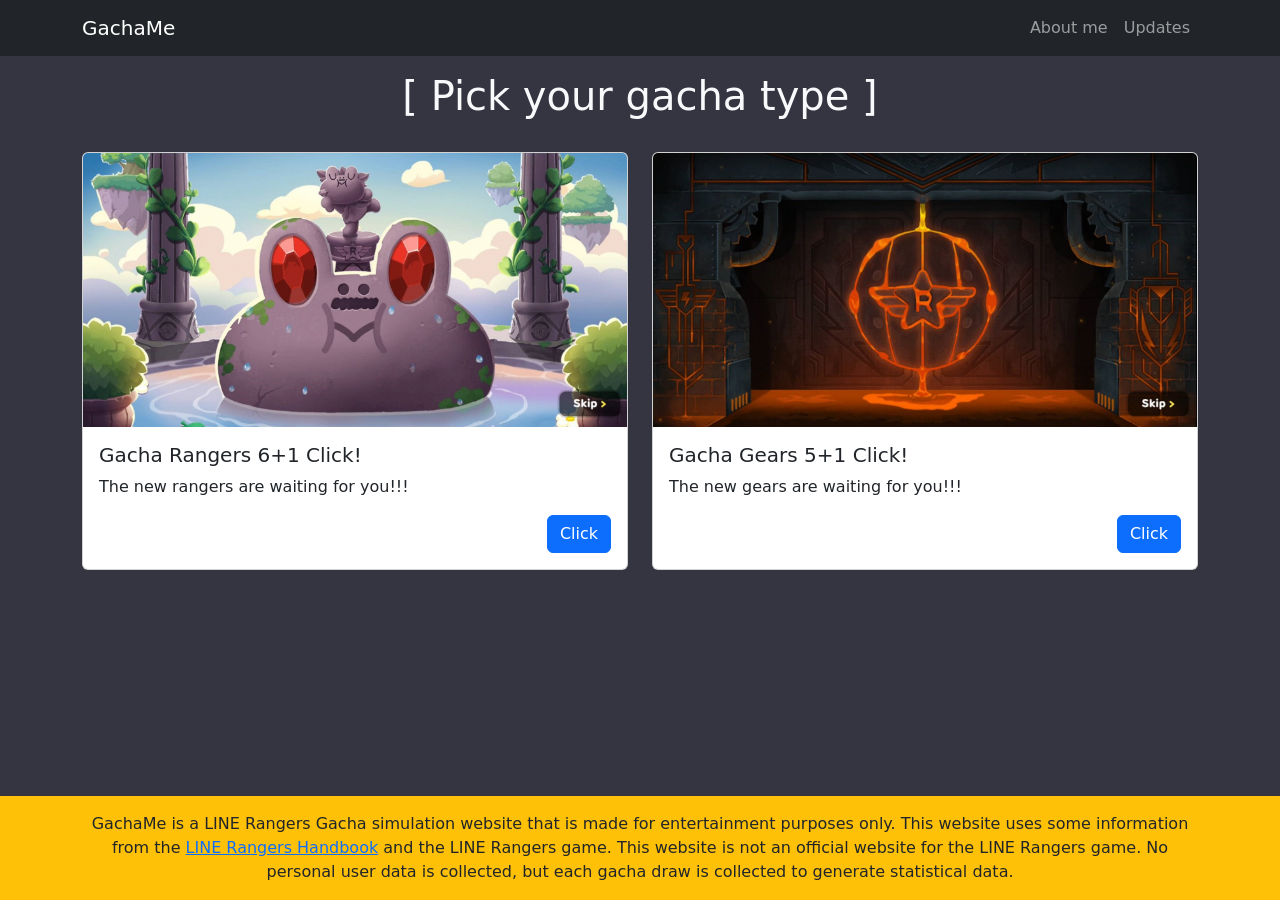
==== public/index.html @ 63be348f "Update index.html" ====
<!DOCTYPE html>
<html lang="en">

<head>
    <meta charset="UTF-8">
    <meta name="viewport" content="width=device-width, initial-scale=1.0">
    <meta name="description"
        content="GachaMe - เว็บจำลองสุ่มกาชาเกม LINE Rangers ที่ครบครัน สนุกกับการสุ่มไอเทมและตัวละครแบบสมจริงสำหรับแฟนเกมไลน์เรนเจอร์!">
    <title>GachaMe</title>
    <link rel="icon" href="assets/cover/coupon-logo.png" type="image/png">
    <link rel="stylesheet" href="styles/home.css">
    <link href="https://cdn.jsdelivr.net/npm/bootstrap@5.3.3/dist/css/bootstrap.min.css" rel="stylesheet">
    <script src="https://cdn.jsdelivr.net/npm/bootstrap@5.3.3/dist/js/bootstrap.bundle.min.js"></script>
    <!-- Google tag (gtag.js) -->
    <script async src="https://www.googletagmanager.com/gtag/js?id=G-9NRZTPDTZT"></script>
    <script>
        window.dataLayer = window.dataLayer || [];

        function gtag() {
            dataLayer.push(arguments);
        }
        gtag('js', new Date());

        gtag('config', 'G-9NRZTPDTZT');
    </script>
</head>

<body class="custom-bg">
    <nav class="navbar navbar-expand-sm navbar-dark bg-dark">
        <div class="container">
            <a href="index.html" class="navbar-brand">GachaMe</a>
            <button class="navbar-toggler" data-bs-toggle="collapse" data-bs-target="#navbar1">
                <span class="navbar-toggler-icon"></span>
            </button>
            <div id="navbar1" class="collapse navbar-collapse">
                <ul class="navbar-nav ms-auto">
                    <li class="nav-item">
                        <a href="about-me.html" class="nav-link">About me</a>
                    </li>
                    <li class="nav-item">
                        <a href="updates.html" class="nav-link">Updates</a>
                    </li>
                </ul>
            </div>
        </div>
    </nav>
    <div class="head mt-3 text-light">
        <p class="h1 text-center">[ Pick your gacha type ]</ย>
    </div>
    <div class="container mt-4">
        <div class="row">
            <!-- Card 1 Rangers-->
            <div class="col-md-6 mb-5">
                <a href="rangers-rand.html" class="text-decoration-none">
                    <div class="card">
                        <img src="assets/cover/rangers-banner.jpg" class="card-img-top" alt="Card Image">
                        <div class="card-body">
                            <h5 class="card-title text-dark">Gacha Rangers 6+1 Click!</h5>
                            <p class="card-text mb-3 text-dark">
                                The new rangers are waiting for you!!!
                            </p>
                            <div class="btn-container d-flex justify-content-end">
                                <a href="rangers-rand.html" class="btn btn-primary">Click</a>
                            </div>
                        </div>
                    </div>
                </a>
            </div>

            <!-- Card 2 Gears -->
            <div class="col-md-6 mb-5">
                <a href="gears-rand.html" class="text-decoration-none">
                    <div class="card">
                        <img src="assets/cover/gears-banner.jpg" class="card-img-top" alt="Card Image">
                        <div class="card-body">
                            <h5 class="card-title text-dark">Gacha Gears 5+1 Click!</h5>
                            <p class="card-text mb-3 text-dark">
                                The new gears are waiting for you!!!
                            </p>
                            <div class="btn-container d-flex justify-content-end">
                                <a href="gears-rand.html" class="btn btn-primary">Click</a>
                            </div>
                        </div>
                    </div>
                </a>
            </div>
        </div>
    </div>
    <footer class="bg-warning text-dark mt-auto py-3">
        <div class="container text-center">
            <p class="mb-0">GachaMe is a LINE Rangers Gacha simulation website
                that is made for entertainment purposes only. This website uses
                some information from the <a href="https://rangers.lerico.net/en/rangers-book" target="_blank">LINE
                    Rangers Handbook</a> and the LINE Rangers game.
                This website is not an official website for the LINE Rangers game.
                No personal user data is collected, but each gacha draw is collected
                to generate statistical data.</p>
        </div>
    </footer>
</body>

</html>
---- public/styles/home.css ----
.custom-bg{
    background-color: #343541;
}
/* เพิ่มเอฟเฟกต์ Hover ให้ Card */
.card {
    transition: transform 0.3s ease, box-shadow 0.3s ease;
}
.card:hover {
    transform: scale(1.05); /* ขยายการ์ดเล็กน้อย */
    box-shadow: 0 8px 15px rgba(0, 0, 0, 0.2); /* เพิ่มเงาให้ดูนูน */
}
/* ทำให้ body ใช้ Flexbox */
body {
    display: flex;
    flex-direction: column;
    min-height: 100vh; /* ให้หน้าเว็บมีความสูงเต็มหน้าจอ */
}

footer {
    margin-top: auto; /* ดัน footer ไปด้านล่าง */
}
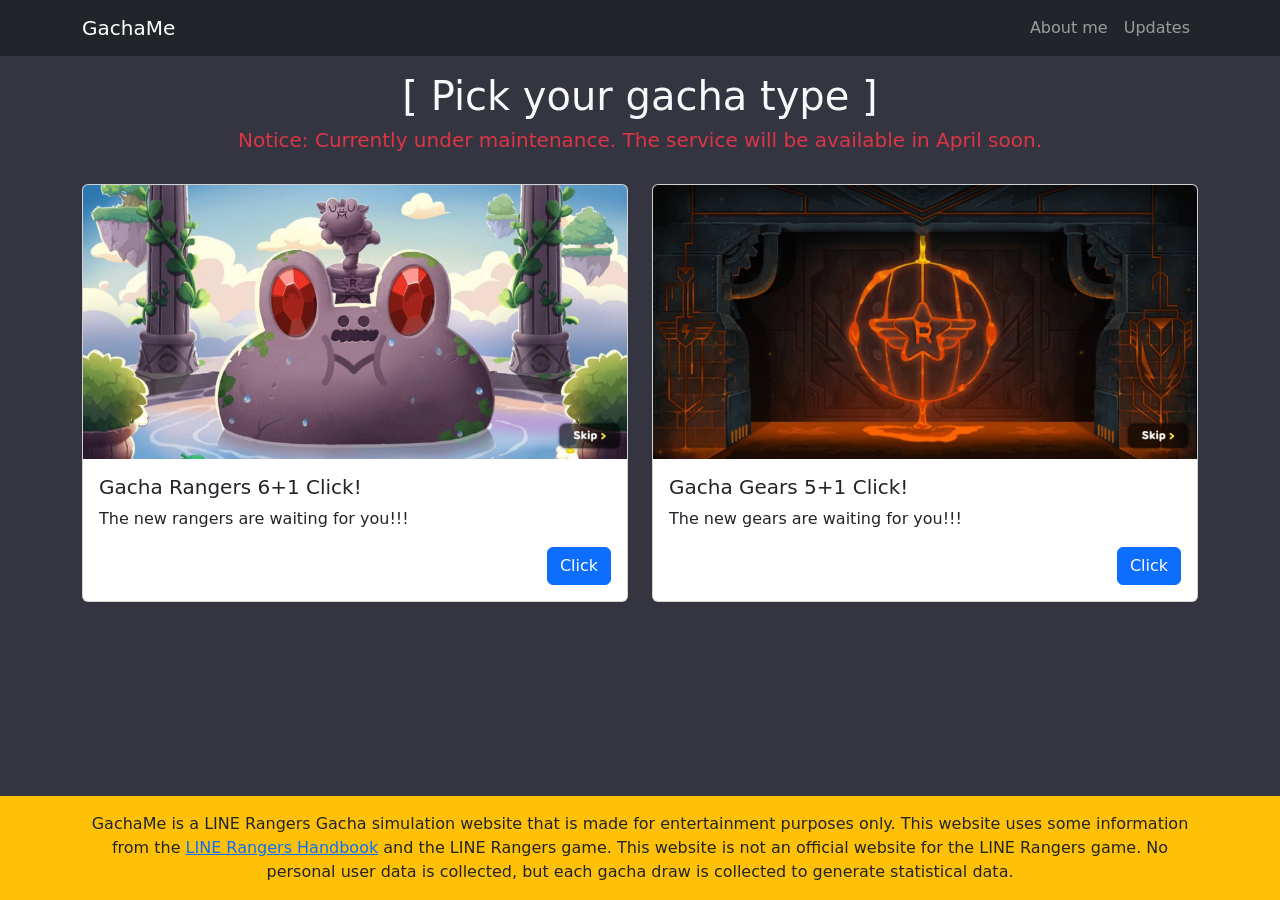
==== commit 6a5018cd: "Update index.html" ====
--- a/public/index.html
+++ b/public/index.html
@@ -45,7 +45,10 @@
         </div>
     </nav>
     <div class="head mt-3 text-light">
-        <p class="h1 text-center">[ Pick your gacha type ]</ย>
+        <p class="h1 text-center">[ Pick your gacha type ]</p>
+        <p class="h5 text-center text-danger">Notice: Currently under maintenance. The service will be available in
+            April soon.
+        </p>
     </div>
     <div class="container mt-4">
         <div class="row">
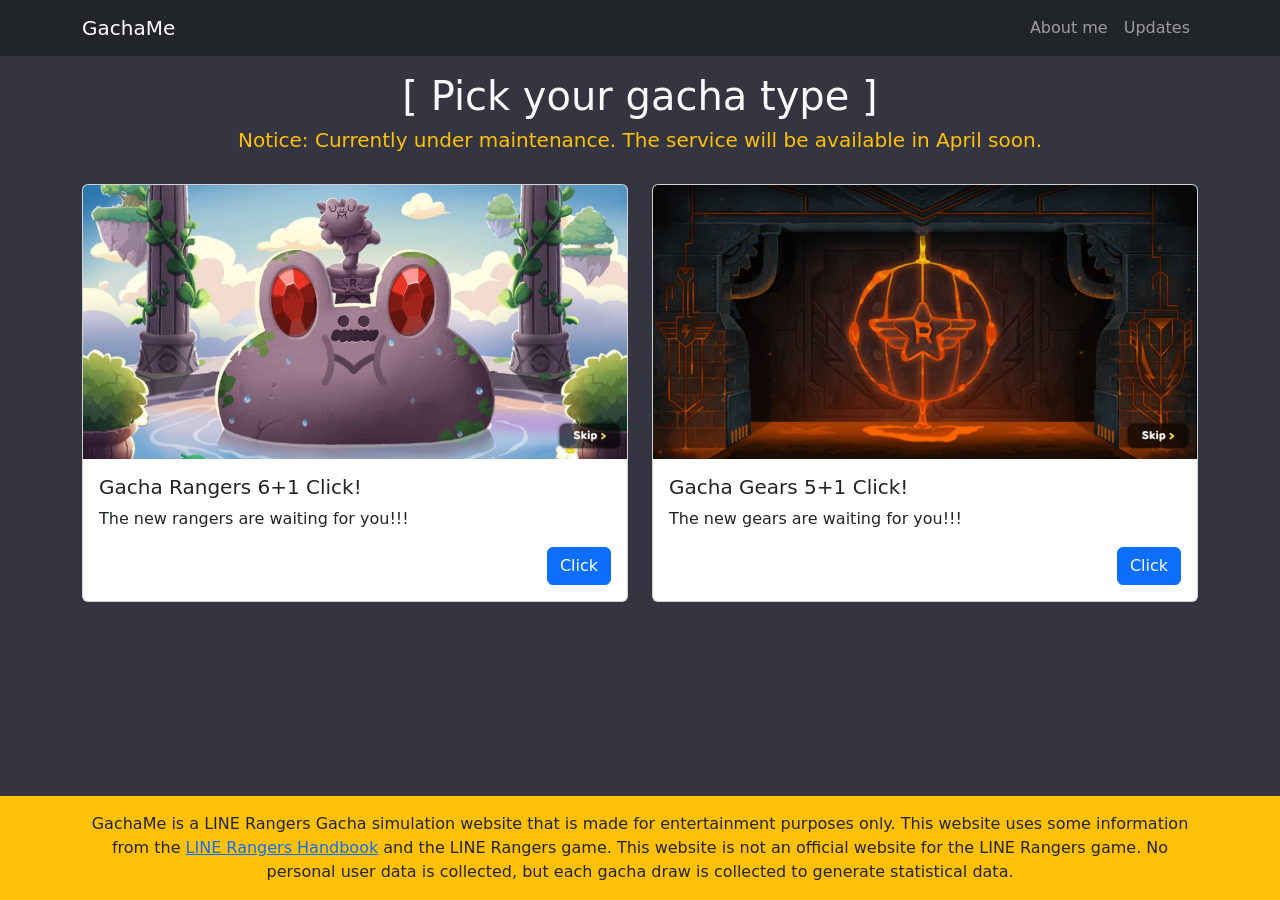
==== commit 0de0ef19: "Update index.html" ====
--- a/public/index.html
+++ b/public/index.html
@@ -46,7 +46,7 @@
     </nav>
     <div class="head mt-3 text-light">
         <p class="h1 text-center">[ Pick your gacha type ]</p>
-        <p class="h5 text-center text-danger">Notice: Currently under maintenance. The service will be available in
+        <p class="h5 text-center text-warning">Notice: Currently under maintenance. The service will be available in
             April soon.
         </p>
     </div>
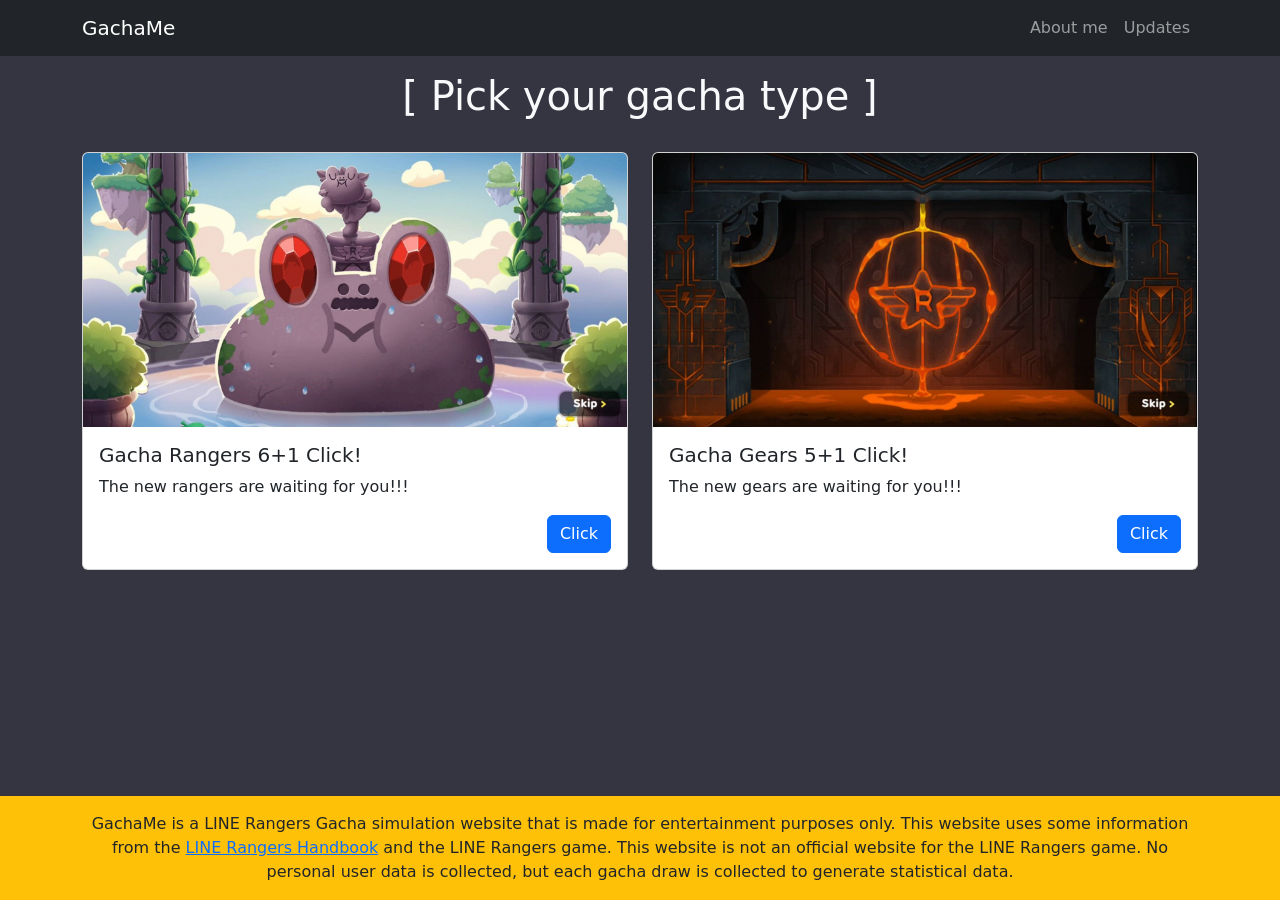
==== commit f4f5bd88: "Update index.html" ====
--- a/public/index.html
+++ b/public/index.html
@@ -46,9 +46,9 @@
     </nav>
     <div class="head mt-3 text-light">
         <p class="h1 text-center">[ Pick your gacha type ]</p>
-        <p class="h5 text-center text-warning">Notice: Currently under maintenance. The service will be available in
+        <!-- <p class="h5 text-center text-warning">Notice: Currently under maintenance. The service will be available in
             April soon.
-        </p>
+        </p> -->
     </div>
     <div class="container mt-4">
         <div class="row">
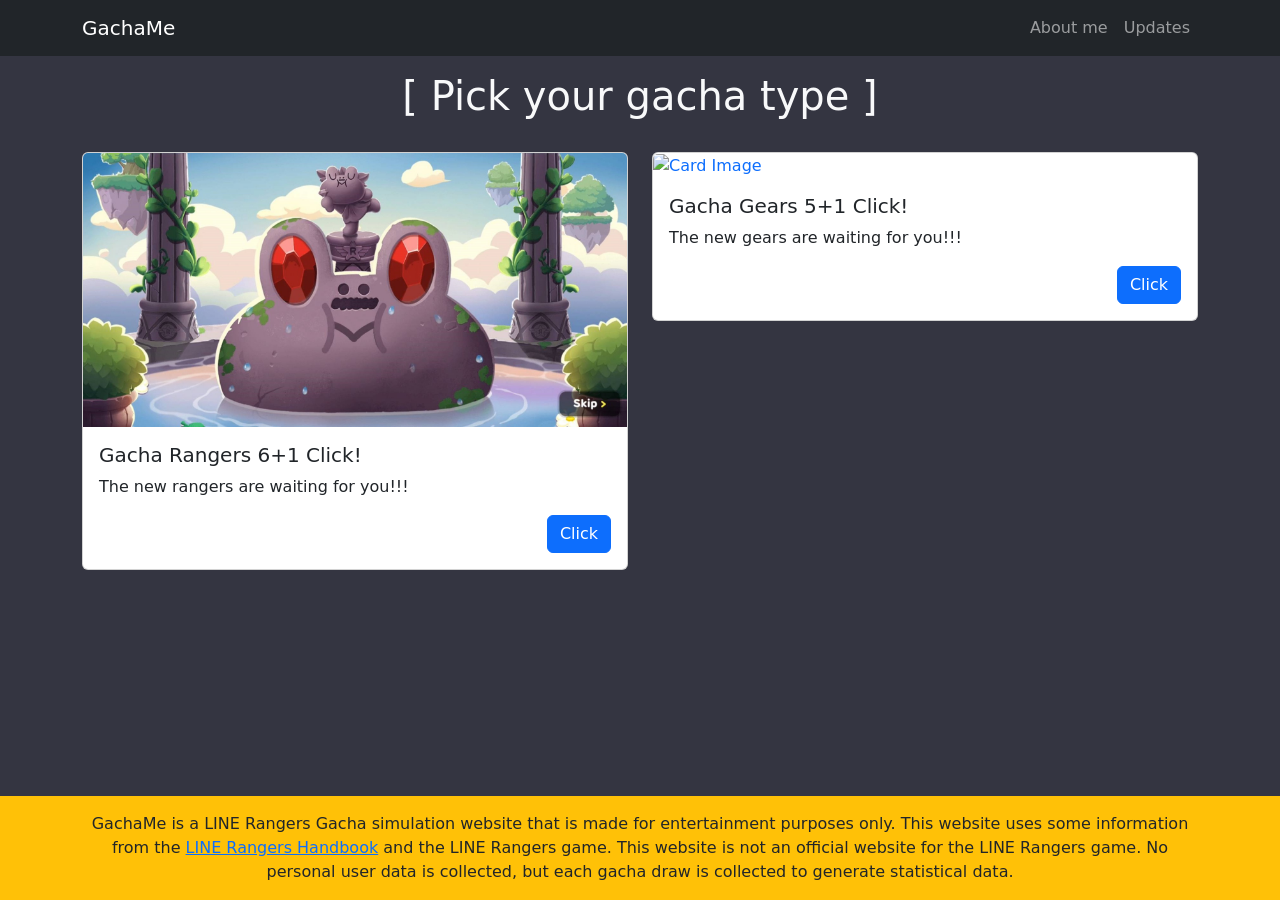
==== commit 6656a1a2: "Update index.html hide gear-rand page" ====
--- a/public/index.html
+++ b/public/index.html
@@ -72,16 +72,16 @@
 
             <!-- Card 2 Gears -->
             <div class="col-md-6 mb-5">
-                <a href="gears-rand.html" class="text-decoration-none">
+                <a href="#" class="text-decoration-none">
                     <div class="card">
-                        <img src="assets/cover/gears-banner.jpg" class="card-img-top" alt="Card Image">
+                        <img src="assets/cover/skip-gears-banner.jpg" class="card-img-top" alt="Card Image">
                         <div class="card-body">
                             <h5 class="card-title text-dark">Gacha Gears 5+1 Click!</h5>
                             <p class="card-text mb-3 text-dark">
                                 The new gears are waiting for you!!!
                             </p>
                             <div class="btn-container d-flex justify-content-end">
-                                <a href="gears-rand.html" class="btn btn-primary">Click</a>
+                                <a href="#" class="btn btn-primary">Click</a>
                             </div>
                         </div>
                     </div>
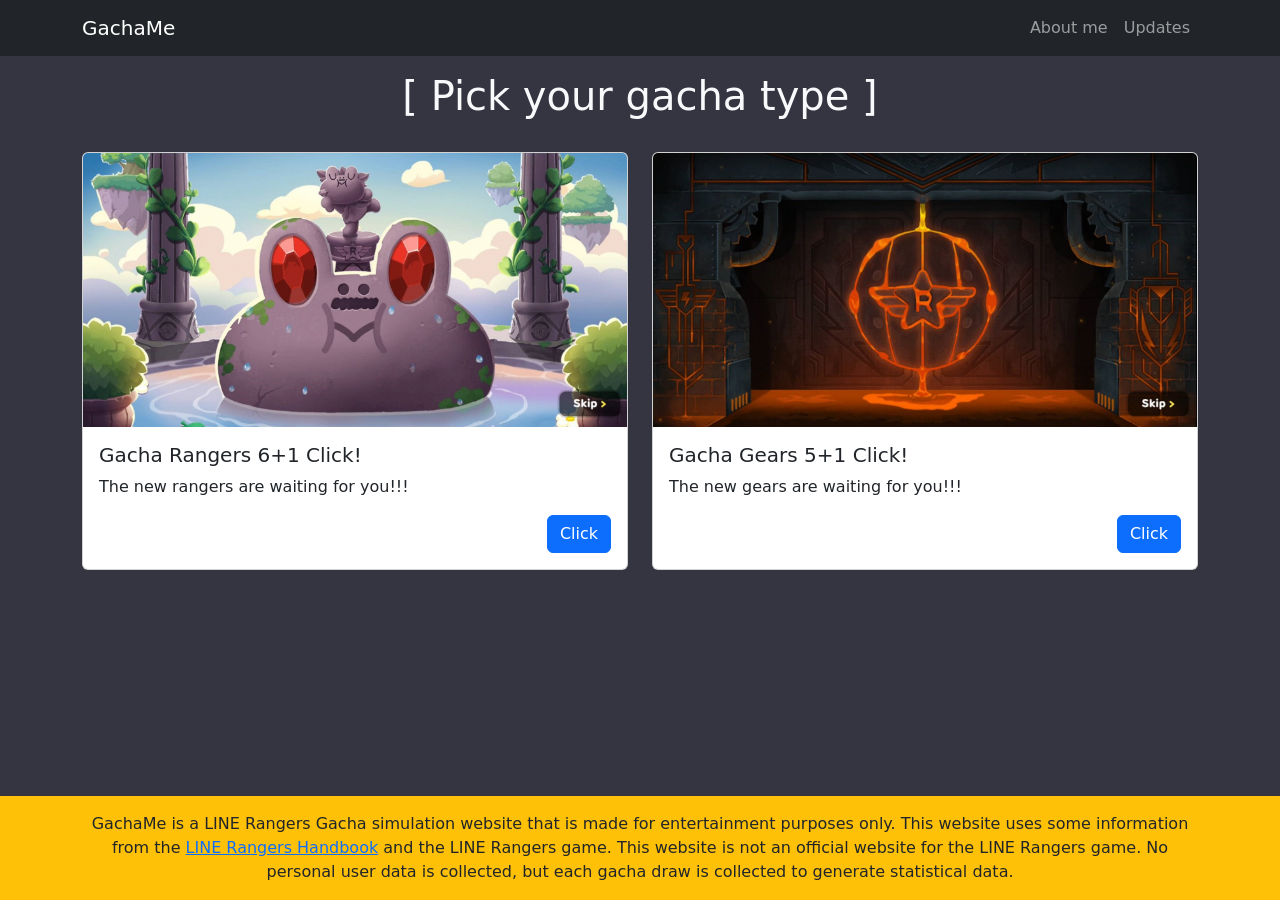
==== commit 62d42002: "Update" ====
--- a/public/index.html
+++ b/public/index.html
@@ -74,7 +74,7 @@
             <div class="col-md-6 mb-5">
                 <a href="#" class="text-decoration-none">
                     <div class="card">
-                        <img src="assets/cover/skip-gears-banner.jpg" class="card-img-top" alt="Card Image">
+                        <img src="assets/cover/gears-banner.jpg" class="card-img-top" alt="Card Image">
                         <div class="card-body">
                             <h5 class="card-title text-dark">Gacha Gears 5+1 Click!</h5>
                             <p class="card-text mb-3 text-dark">
